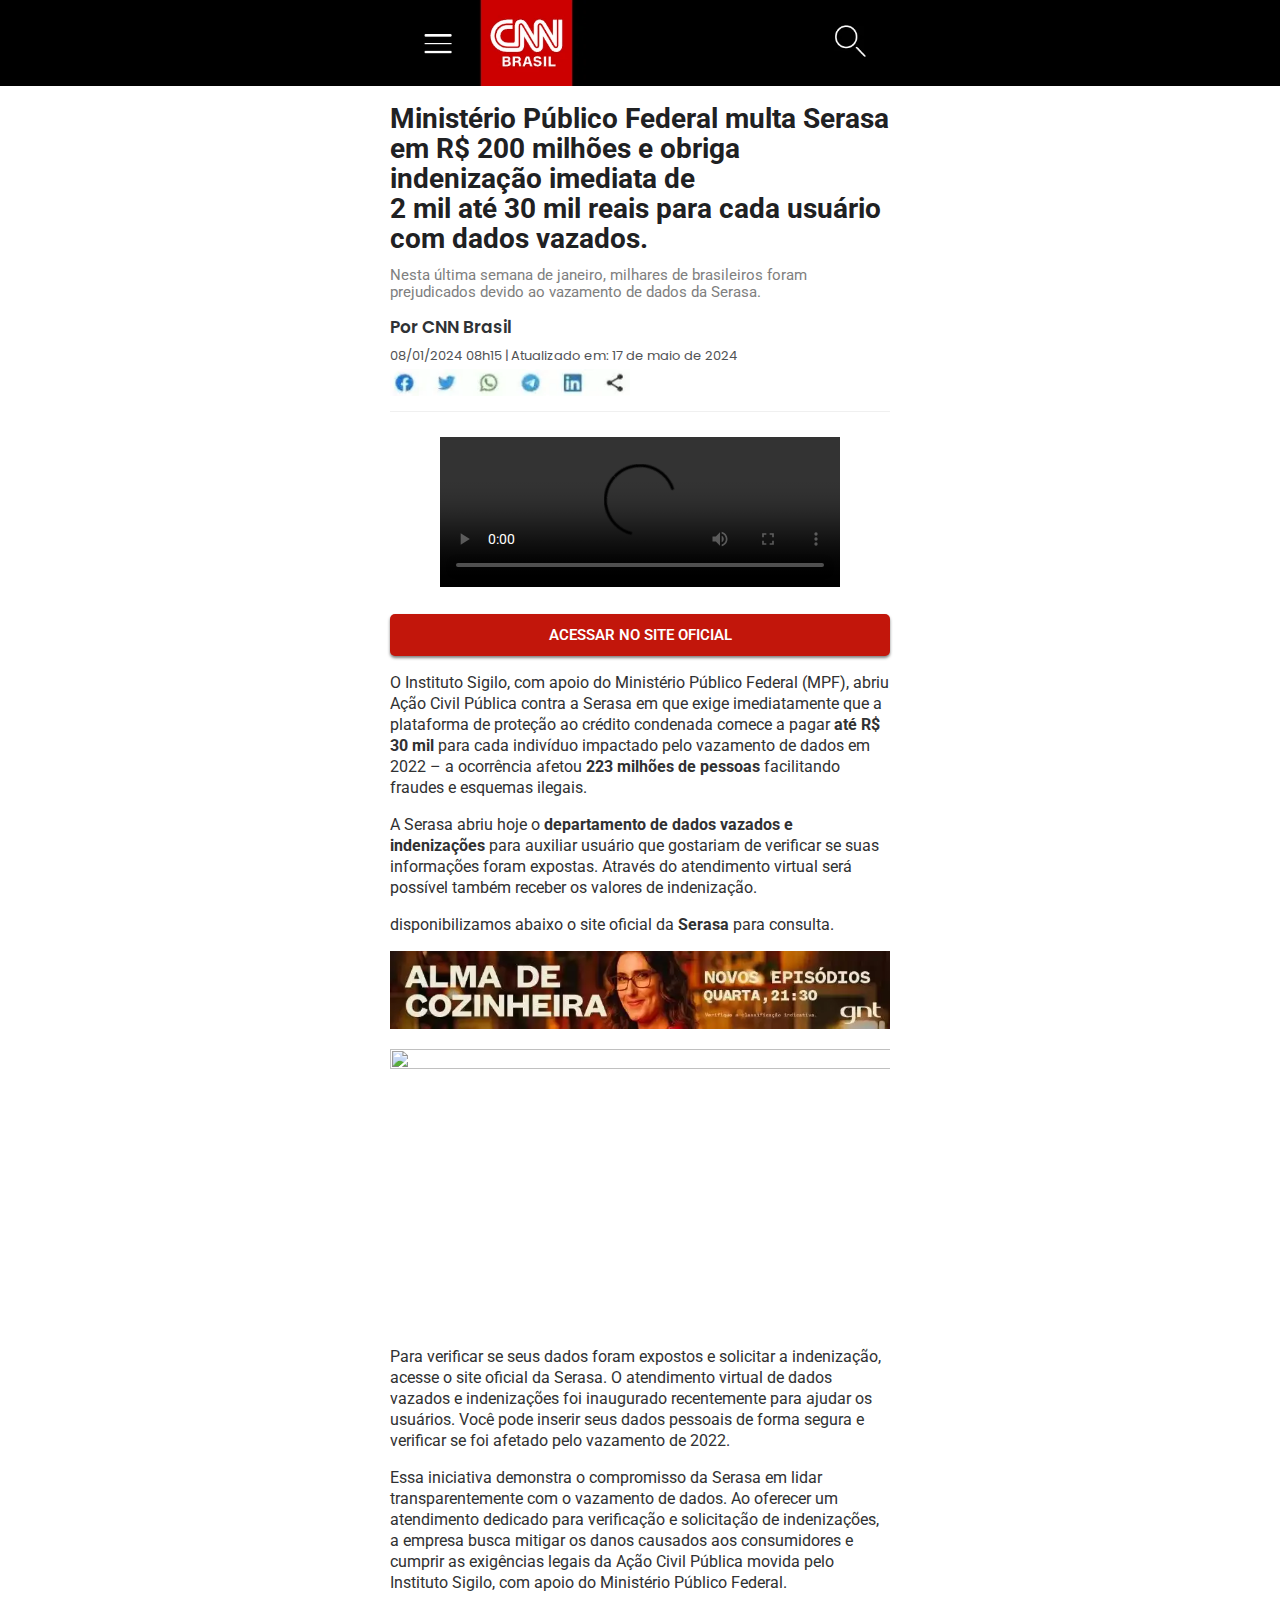
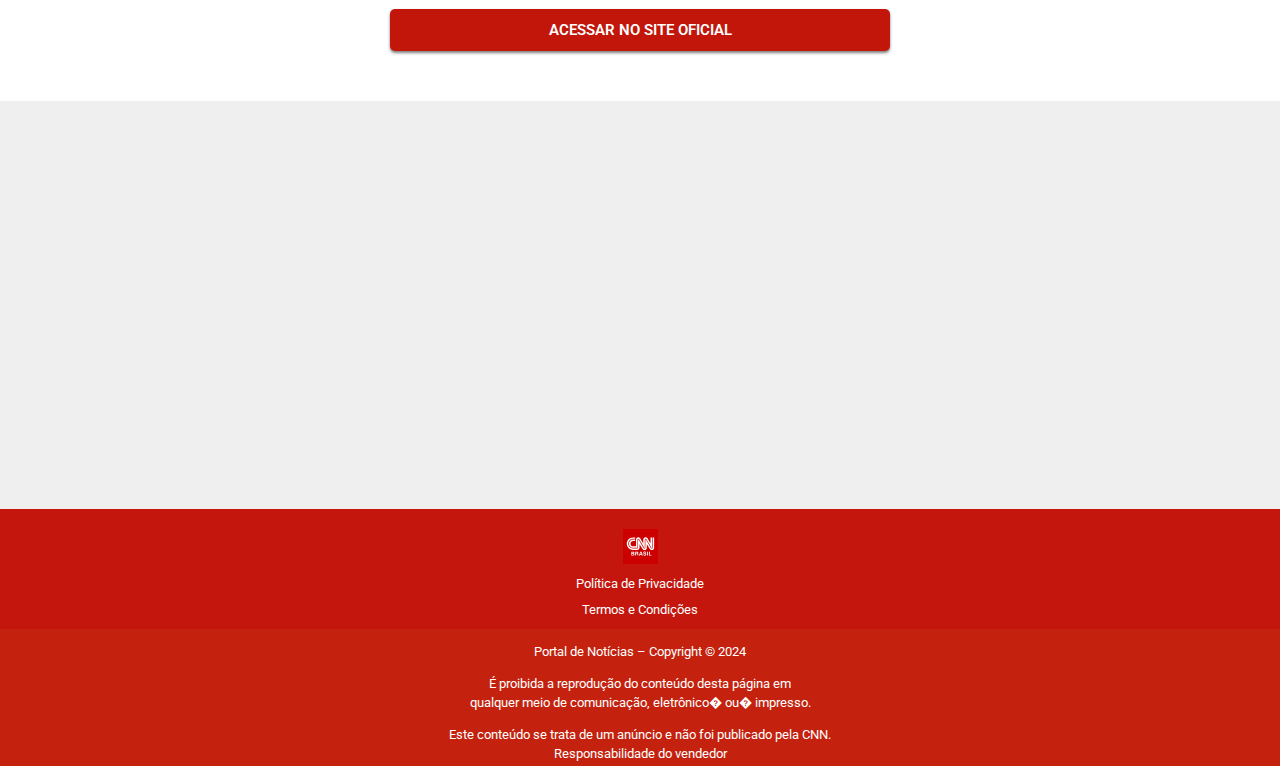
==== new/index.html @ defdf400 "8889" ====
<!DOCTYPE html><html lang="pt-BR"><head>
    <script src="js/latest.js" async="" defer=""></script>
	<meta charset="UTF-8">
			<title>adv – serviciosonline.site</title>
		<meta name="viewport" content="width=device-width, initial-scale=1">
<meta name="robots" content="max-image-preview:large">
<title>adv – serviciosonline.site</title>
<link rel="alternate" type="application/rss+xml" title="Feed para serviciosonline.site »" href="https://acesso44.click/feed/">
<link rel="alternate" type="application/rss+xml" title="Feed de comentários para serviciosonline.site »" href="https://acesso44.click/comments/feed/">
<script>
window._wpemojiSettings = {"baseUrl":"https:\/\/s.w.org\/images\/core\/emoji\/15.0.3\/72x72\/","ext":".png","svgUrl":"https:\/\/s.w.org\/images\/core\/emoji\/15.0.3\/svg\/","svgExt":".svg","source":{"concatemoji":"https:\/\/acesso44.click\/wp-includes\/js\/wp-emoji-release.min.js?ver=4674ab5da4f1f7cc9810486fd64dbff5"}};
/*! This file is auto-generated */
!function(i,n){var o,s,e;function c(e){try{var t={supportTests:e,timestamp:(new Date).valueOf()};sessionStorage.setItem(o,JSON.stringify(t))}catch(e){}}function p(e,t,n){e.clearRect(0,0,e.canvas.width,e.canvas.height),e.fillText(t,0,0);var t=new Uint32Array(e.getImageData(0,0,e.canvas.width,e.canvas.height).data),r=(e.clearRect(0,0,e.canvas.width,e.canvas.height),e.fillText(n,0,0),new Uint32Array(e.getImageData(0,0,e.canvas.width,e.canvas.height).data));return t.every(function(e,t){return e===r[t]})}function u(e,t,n){switch(t){case"flag":return n(e,"\ud83c\udff3\ufe0f\u200d\u26a7\ufe0f","\ud83c\udff3\ufe0f\u200b\u26a7\ufe0f")?!1:!n(e,"\ud83c\uddfa\ud83c\uddf3","\ud83c\uddfa\u200b\ud83c\uddf3")&&!n(e,"\ud83c\udff4\udb40\udc67\udb40\udc62\udb40\udc65\udb40\udc6e\udb40\udc67\udb40\udc7f","\ud83c\udff4\u200b\udb40\udc67\u200b\udb40\udc62\u200b\udb40\udc65\u200b\udb40\udc6e\u200b\udb40\udc67\u200b\udb40\udc7f");case"emoji":return!n(e,"\ud83d\udc26\u200d\u2b1b","\ud83d\udc26\u200b\u2b1b")}return!1}function f(e,t,n){var r="undefined"!=typeof WorkerGlobalScope&&self instanceof WorkerGlobalScope?new OffscreenCanvas(300,150):i.createElement("canvas"),a=r.getContext("2d",{willReadFrequently:!0}),o=(a.textBaseline="top",a.font="600 32px Arial",{});return e.forEach(function(e){o[e]=t(a,e,n)}),o}function t(e){var t=i.createElement("script");t.src=e,t.defer=!0,i.head.appendChild(t)}"undefined"!=typeof Promise&&(o="wpEmojiSettingsSupports",s=["flag","emoji"],n.supports={everything:!0,everythingExceptFlag:!0},e=new Promise(function(e){i.addEventListener("DOMContentLoaded",e,{once:!0})}),new Promise(function(t){var n=function(){try{var e=JSON.parse(sessionStorage.getItem(o));if("object"==typeof e&&"number"==typeof e.timestamp&&(new Date).valueOf()<e.timestamp+604800&&"object"==typeof e.supportTests)return e.supportTests}catch(e){}return null}();if(!n){if("undefined"!=typeof Worker&&"undefined"!=typeof OffscreenCanvas&&"undefined"!=typeof URL&&URL.createObjectURL&&"undefined"!=typeof Blob)try{var e="postMessage("+f.toString()+"("+[JSON.stringify(s),u.toString(),p.toString()].join(",")+"));",r=new Blob([e],{type:"text/javascript"}),a=new Worker(URL.createObjectURL(r),{name:"wpTestEmojiSupports"});return void(a.onmessage=function(e){c(n=e.data),a.terminate(),t(n)})}catch(e){}c(n=f(s,u,p))}t(n)}).then(function(e){for(var t in e)n.supports[t]=e[t],n.supports.everything=n.supports.everything&&n.supports[t],"flag"!==t&&(n.supports.everythingExceptFlag=n.supports.everythingExceptFlag&&n.supports[t]);n.supports.everythingExceptFlag=n.supports.everythingExceptFlag&&!n.supports.flag,n.DOMReady=!1,n.readyCallback=function(){n.DOMReady=!0}}).then(function(){return e}).then(function(){var e;n.supports.everything||(n.readyCallback(),(e=n.source||{}).concatemoji?t(e.concatemoji):e.wpemoji&&e.twemoji&&(t(e.twemoji),t(e.wpemoji)))}))}((window,document),window._wpemojiSettings);
</script>
<style id="wp-emoji-styles-inline-css">

	img.wp-smiley, img.emoji {
		display: inline !important;
		border: none !important;
		box-shadow: none !important;
		height: 1em !important;
		width: 1em !important;
		margin: 0 0.07em !important;
		vertical-align: -0.1em !important;
		background: none !important;
		padding: 0 !important;
	}
</style>
<style id="wp-block-library-inline-css">
:root{--wp-admin-theme-color:#007cba;--wp-admin-theme-color--rgb:0,124,186;--wp-admin-theme-color-darker-10:#006ba1;--wp-admin-theme-color-darker-10--rgb:0,107,161;--wp-admin-theme-color-darker-20:#005a87;--wp-admin-theme-color-darker-20--rgb:0,90,135;--wp-admin-border-width-focus:2px;--wp-block-synced-color:#7a00df;--wp-block-synced-color--rgb:122,0,223;--wp-bound-block-color:#9747ff}@media (min-resolution:192dpi){:root{--wp-admin-border-width-focus:1.5px}}.wp-element-button{cursor:pointer}:root{--wp--preset--font-size--normal:16px;--wp--preset--font-size--huge:42px}:root .has-very-light-gray-background-color{background-color:#eee}:root .has-very-dark-gray-background-color{background-color:#313131}:root .has-very-light-gray-color{color:#eee}:root .has-very-dark-gray-color{color:#313131}:root .has-vivid-green-cyan-to-vivid-cyan-blue-gradient-background{background:linear-gradient(135deg,#00d084,#0693e3)}:root .has-purple-crush-gradient-background{background:linear-gradient(135deg,#34e2e4,#4721fb 50%,#ab1dfe)}:root .has-hazy-dawn-gradient-background{background:linear-gradient(135deg,#faaca8,#dad0ec)}:root .has-subdued-olive-gradient-background{background:linear-gradient(135deg,#fafae1,#67a671)}:root .has-atomic-cream-gradient-background{background:linear-gradient(135deg,#fdd79a,#004a59)}:root .has-nightshade-gradient-background{background:linear-gradient(135deg,#330968,#31cdcf)}:root .has-midnight-gradient-background{background:linear-gradient(135deg,#020381,#2874fc)}.has-regular-font-size{font-size:1em}.has-larger-font-size{font-size:2.625em}.has-normal-font-size{font-size:var(--wp--preset--font-size--normal)}.has-huge-font-size{font-size:var(--wp--preset--font-size--huge)}.has-text-align-center{text-align:center}.has-text-align-left{text-align:left}.has-text-align-right{text-align:right}#end-resizable-editor-section{display:none}.aligncenter{clear:both}.items-justified-left{justify-content:flex-start}.items-justified-center{justify-content:center}.items-justified-right{justify-content:flex-end}.items-justified-space-between{justify-content:space-between}.screen-reader-text{border:0;clip:rect(1px,1px,1px,1px);-webkit-clip-path:inset(50%);clip-path:inset(50%);height:1px;margin:-1px;overflow:hidden;padding:0;position:absolute;width:1px;word-wrap:normal!important}.screen-reader-text:focus{background-color:#ddd;clip:auto!important;-webkit-clip-path:none;clip-path:none;color:#444;display:block;font-size:1em;height:auto;left:5px;line-height:normal;padding:15px 23px 14px;text-decoration:none;top:5px;width:auto;z-index:100000}html :where(.has-border-color){border-style:solid}html :where([style*=border-top-color]){border-top-style:solid}html :where([style*=border-right-color]){border-right-style:solid}html :where([style*=border-bottom-color]){border-bottom-style:solid}html :where([style*=border-left-color]){border-left-style:solid}html :where([style*=border-width]){border-style:solid}html :where([style*=border-top-width]){border-top-style:solid}html :where([style*=border-right-width]){border-right-style:solid}html :where([style*=border-bottom-width]){border-bottom-style:solid}html :where([style*=border-left-width]){border-left-style:solid}html :where(img[class*=wp-image-]){height:auto;max-width:100%}:where(figure){margin:0 0 1em}html :where(.is-position-sticky){--wp-admin--admin-bar--position-offset:var(--wp-admin--admin-bar--height,0px)}@media screen and (max-width:600px){html :where(.is-position-sticky){--wp-admin--admin-bar--position-offset:0px}}
</style>
<style id="global-styles-inline-css">
body{--wp--preset--color--black: #000000;--wp--preset--color--cyan-bluish-gray: #abb8c3;--wp--preset--color--white: #ffffff;--wp--preset--color--pale-pink: #f78da7;--wp--preset--color--vivid-red: #cf2e2e;--wp--preset--color--luminous-vivid-orange: #ff6900;--wp--preset--color--luminous-vivid-amber: #fcb900;--wp--preset--color--light-green-cyan: #7bdcb5;--wp--preset--color--vivid-green-cyan: #00d084;--wp--preset--color--pale-cyan-blue: #8ed1fc;--wp--preset--color--vivid-cyan-blue: #0693e3;--wp--preset--color--vivid-purple: #9b51e0;--wp--preset--color--base: #f9f9f9;--wp--preset--color--base-2: #ffffff;--wp--preset--color--contrast: #111111;--wp--preset--color--contrast-2: #636363;--wp--preset--color--contrast-3: #A4A4A4;--wp--preset--color--accent: #cfcabe;--wp--preset--color--accent-2: #c2a990;--wp--preset--color--accent-3: #d8613c;--wp--preset--color--accent-4: #b1c5a4;--wp--preset--color--accent-5: #b5bdbc;--wp--preset--gradient--vivid-cyan-blue-to-vivid-purple: linear-gradient(135deg,rgba(6,147,227,1) 0%,rgb(155,81,224) 100%);--wp--preset--gradient--light-green-cyan-to-vivid-green-cyan: linear-gradient(135deg,rgb(122,220,180) 0%,rgb(0,208,130) 100%);--wp--preset--gradient--luminous-vivid-amber-to-luminous-vivid-orange: linear-gradient(135deg,rgba(252,185,0,1) 0%,rgba(255,105,0,1) 100%);--wp--preset--gradient--luminous-vivid-orange-to-vivid-red: linear-gradient(135deg,rgba(255,105,0,1) 0%,rgb(207,46,46) 100%);--wp--preset--gradient--very-light-gray-to-cyan-bluish-gray: linear-gradient(135deg,rgb(238,238,238) 0%,rgb(169,184,195) 100%);--wp--preset--gradient--cool-to-warm-spectrum: linear-gradient(135deg,rgb(74,234,220) 0%,rgb(151,120,209) 20%,rgb(207,42,186) 40%,rgb(238,44,130) 60%,rgb(251,105,98) 80%,rgb(254,248,76) 100%);--wp--preset--gradient--blush-light-purple: linear-gradient(135deg,rgb(255,206,236) 0%,rgb(152,150,240) 100%);--wp--preset--gradient--blush-bordeaux: linear-gradient(135deg,rgb(254,205,165) 0%,rgb(254,45,45) 50%,rgb(107,0,62) 100%);--wp--preset--gradient--luminous-dusk: linear-gradient(135deg,rgb(255,203,112) 0%,rgb(199,81,192) 50%,rgb(65,88,208) 100%);--wp--preset--gradient--pale-ocean: linear-gradient(135deg,rgb(255,245,203) 0%,rgb(182,227,212) 50%,rgb(51,167,181) 100%);--wp--preset--gradient--electric-grass: linear-gradient(135deg,rgb(202,248,128) 0%,rgb(113,206,126) 100%);--wp--preset--gradient--midnight: linear-gradient(135deg,rgb(2,3,129) 0%,rgb(40,116,252) 100%);--wp--preset--gradient--gradient-1: linear-gradient(to bottom, #cfcabe 0%, #F9F9F9 100%);--wp--preset--gradient--gradient-2: linear-gradient(to bottom, #C2A990 0%, #F9F9F9 100%);--wp--preset--gradient--gradient-3: linear-gradient(to bottom, #D8613C 0%, #F9F9F9 100%);--wp--preset--gradient--gradient-4: linear-gradient(to bottom, #B1C5A4 0%, #F9F9F9 100%);--wp--preset--gradient--gradient-5: linear-gradient(to bottom, #B5BDBC 0%, #F9F9F9 100%);--wp--preset--gradient--gradient-6: linear-gradient(to bottom, #A4A4A4 0%, #F9F9F9 100%);--wp--preset--gradient--gradient-7: linear-gradient(to bottom, #cfcabe 50%, #F9F9F9 50%);--wp--preset--gradient--gradient-8: linear-gradient(to bottom, #C2A990 50%, #F9F9F9 50%);--wp--preset--gradient--gradient-9: linear-gradient(to bottom, #D8613C 50%, #F9F9F9 50%);--wp--preset--gradient--gradient-10: linear-gradient(to bottom, #B1C5A4 50%, #F9F9F9 50%);--wp--preset--gradient--gradient-11: linear-gradient(to bottom, #B5BDBC 50%, #F9F9F9 50%);--wp--preset--gradient--gradient-12: linear-gradient(to bottom, #A4A4A4 50%, #F9F9F9 50%);--wp--preset--font-size--small: 0.9rem;--wp--preset--font-size--medium: 1.05rem;--wp--preset--font-size--large: clamp(1.39rem, 1.39rem + ((1vw - 0.2rem) * 0.767), 1.85rem);--wp--preset--font-size--x-large: clamp(1.85rem, 1.85rem + ((1vw - 0.2rem) * 1.083), 2.5rem);--wp--preset--font-size--xx-large: clamp(2.5rem, 2.5rem + ((1vw - 0.2rem) * 1.283), 3.27rem);--wp--preset--font-family--body: "Inter", sans-serif;--wp--preset--font-family--heading: Cardo;--wp--preset--font-family--system-sans-serif: -apple-system, BlinkMacSystemFont, avenir next, avenir, segoe ui, helvetica neue, helvetica, Cantarell, Ubuntu, roboto, noto, arial, sans-serif;--wp--preset--font-family--system-serif: Iowan Old Style, Apple Garamond, Baskerville, Times New Roman, Droid Serif, Times, Source Serif Pro, serif, Apple Color Emoji, Segoe UI Emoji, Segoe UI Symbol;--wp--preset--spacing--10: 1rem;--wp--preset--spacing--20: min(1.5rem, 2vw);--wp--preset--spacing--30: min(2.5rem, 3vw);--wp--preset--spacing--40: min(4rem, 5vw);--wp--preset--spacing--50: min(6.5rem, 8vw);--wp--preset--spacing--60: min(10.5rem, 13vw);--wp--preset--shadow--natural: 6px 6px 9px rgba(0, 0, 0, 0.2);--wp--preset--shadow--deep: 12px 12px 50px rgba(0, 0, 0, 0.4);--wp--preset--shadow--sharp: 6px 6px 0px rgba(0, 0, 0, 0.2);--wp--preset--shadow--outlined: 6px 6px 0px -3px rgba(255, 255, 255, 1), 6px 6px rgba(0, 0, 0, 1);--wp--preset--shadow--crisp: 6px 6px 0px rgba(0, 0, 0, 1);}body { margin: 0;--wp--style--global--content-size: 620px;--wp--style--global--wide-size: 1280px; }.wp-site-blocks { padding-top: var(--wp--style--root--padding-top); padding-bottom: var(--wp--style--root--padding-bottom); }.has-global-padding { padding-right: var(--wp--style--root--padding-right); padding-left: var(--wp--style--root--padding-left); }.has-global-padding :where(.has-global-padding:not(.wp-block-block)) { padding-right: 0; padding-left: 0; }.has-global-padding > .alignfull { margin-right: calc(var(--wp--style--root--padding-right) * -1); margin-left: calc(var(--wp--style--root--padding-left) * -1); }.has-global-padding :where(.has-global-padding:not(.wp-block-block)) > .alignfull { margin-right: 0; margin-left: 0; }.has-global-padding > .alignfull:where(:not(.has-global-padding):not(.is-layout-flex):not(.is-layout-grid)) > :where([class*="wp-block-"]:not(.alignfull):not([class*="__"]),p,h1,h2,h3,h4,h5,h6,ul,ol) { padding-right: var(--wp--style--root--padding-right); padding-left: var(--wp--style--root--padding-left); }.has-global-padding :where(.has-global-padding) > .alignfull:where(:not(.has-global-padding)) > :where([class*="wp-block-"]:not(.alignfull):not([class*="__"]),p,h1,h2,h3,h4,h5,h6,ul,ol) { padding-right: 0; padding-left: 0; }.wp-site-blocks > .alignleft { float: left; margin-right: 2em; }.wp-site-blocks > .alignright { float: right; margin-left: 2em; }.wp-site-blocks > .aligncenter { justify-content: center; margin-left: auto; margin-right: auto; }:where(.wp-site-blocks) > * { margin-block-start: 1.2rem; margin-block-end: 0; }:where(.wp-site-blocks) > :first-child:first-child { margin-block-start: 0; }:where(.wp-site-blocks) > :last-child:last-child { margin-block-end: 0; }body { --wp--style--block-gap: 1.2rem; }:where(body .is-layout-flow)  > :first-child:first-child{margin-block-start: 0;}:where(body .is-layout-flow)  > :last-child:last-child{margin-block-end: 0;}:where(body .is-layout-flow)  > *{margin-block-start: 1.2rem;margin-block-end: 0;}:where(body .is-layout-constrained)  > :first-child:first-child{margin-block-start: 0;}:where(body .is-layout-constrained)  > :last-child:last-child{margin-block-end: 0;}:where(body .is-layout-constrained)  > *{margin-block-start: 1.2rem;margin-block-end: 0;}:where(body .is-layout-flex) {gap: 1.2rem;}:where(body .is-layout-grid) {gap: 1.2rem;}body .is-layout-flow > .alignleft{float: left;margin-inline-start: 0;margin-inline-end: 2em;}body .is-layout-flow > .alignright{float: right;margin-inline-start: 2em;margin-inline-end: 0;}body .is-layout-flow > .aligncenter{margin-left: auto !important;margin-right: auto !important;}body .is-layout-constrained > .alignleft{float: left;margin-inline-start: 0;margin-inline-end: 2em;}body .is-layout-constrained > .alignright{float: right;margin-inline-start: 2em;margin-inline-end: 0;}body .is-layout-constrained > .aligncenter{margin-left: auto !important;margin-right: auto !important;}body .is-layout-constrained > :where(:not(.alignleft):not(.alignright):not(.alignfull)){max-width: var(--wp--style--global--content-size);margin-left: auto !important;margin-right: auto !important;}body .is-layout-constrained > .alignwide{max-width: var(--wp--style--global--wide-size);}body .is-layout-flex{display: flex;}body .is-layout-flex{flex-wrap: wrap;align-items: center;}body .is-layout-flex > *{margin: 0;}body .is-layout-grid{display: grid;}body .is-layout-grid > *{margin: 0;}body{background-color: var(--wp--preset--color--base);color: var(--wp--preset--color--contrast);font-family: var(--wp--preset--font-family--body);font-size: var(--wp--preset--font-size--medium);font-style: normal;font-weight: 400;line-height: 1.55;--wp--style--root--padding-top: 0px;--wp--style--root--padding-right: var(--wp--preset--spacing--50);--wp--style--root--padding-bottom: 0px;--wp--style--root--padding-left: var(--wp--preset--spacing--50);}a:where(:not(.wp-element-button)){color: var(--wp--preset--color--contrast);text-decoration: underline;}a:where(:not(.wp-element-button)):hover{text-decoration: none;}h1, h2, h3, h4, h5, h6{color: var(--wp--preset--color--contrast);font-family: var(--wp--preset--font-family--heading);font-weight: 400;line-height: 1.2;}h1{font-size: var(--wp--preset--font-size--xx-large);line-height: 1.15;}h2{font-size: var(--wp--preset--font-size--x-large);}h3{font-size: var(--wp--preset--font-size--large);}h4{font-size: clamp(1.1rem, 1.1rem + ((1vw - 0.2rem) * 0.767), 1.5rem);}h5{font-size: var(--wp--preset--font-size--medium);}h6{font-size: var(--wp--preset--font-size--small);}.wp-element-button, .wp-block-button__link{background-color: var(--wp--preset--color--contrast);border-radius: .33rem;border-color: var(--wp--preset--color--contrast);border-width: 0;color: var(--wp--preset--color--base);font-family: inherit;font-size: var(--wp--preset--font-size--small);font-style: normal;font-weight: 500;line-height: inherit;padding-top: 0.6rem;padding-right: 1rem;padding-bottom: 0.6rem;padding-left: 1rem;text-decoration: none;}.wp-element-button:hover, .wp-block-button__link:hover{background-color: var(--wp--preset--color--contrast-2);border-color: var(--wp--preset--color--contrast-2);color: var(--wp--preset--color--base);}.wp-element-button:focus, .wp-block-button__link:focus{background-color: var(--wp--preset--color--contrast-2);border-color: var(--wp--preset--color--contrast-2);color: var(--wp--preset--color--base);outline-color: var(--wp--preset--color--contrast);outline-offset: 2px;outline-style: dotted;outline-width: 1px;}.wp-element-button:active, .wp-block-button__link:active{background-color: var(--wp--preset--color--contrast);color: var(--wp--preset--color--base);}.wp-element-caption, .wp-block-audio figcaption, .wp-block-embed figcaption, .wp-block-gallery figcaption, .wp-block-image figcaption, .wp-block-table figcaption, .wp-block-video figcaption{color: var(--wp--preset--color--contrast-2);font-family: var(--wp--preset--font-family--body);font-size: 0.8rem;}.has-black-color{color: var(--wp--preset--color--black) !important;}.has-cyan-bluish-gray-color{color: var(--wp--preset--color--cyan-bluish-gray) !important;}.has-white-color{color: var(--wp--preset--color--white) !important;}.has-pale-pink-color{color: var(--wp--preset--color--pale-pink) !important;}.has-vivid-red-color{color: var(--wp--preset--color--vivid-red) !important;}.has-luminous-vivid-orange-color{color: var(--wp--preset--color--luminous-vivid-orange) !important;}.has-luminous-vivid-amber-color{color: var(--wp--preset--color--luminous-vivid-amber) !important;}.has-light-green-cyan-color{color: var(--wp--preset--color--light-green-cyan) !important;}.has-vivid-green-cyan-color{color: var(--wp--preset--color--vivid-green-cyan) !important;}.has-pale-cyan-blue-color{color: var(--wp--preset--color--pale-cyan-blue) !important;}.has-vivid-cyan-blue-color{color: var(--wp--preset--color--vivid-cyan-blue) !important;}.has-vivid-purple-color{color: var(--wp--preset--color--vivid-purple) !important;}.has-base-color{color: var(--wp--preset--color--base) !important;}.has-base-2-color{color: var(--wp--preset--color--base-2) !important;}.has-contrast-color{color: var(--wp--preset--color--contrast) !important;}.has-contrast-2-color{color: var(--wp--preset--color--contrast-2) !important;}.has-contrast-3-color{color: var(--wp--preset--color--contrast-3) !important;}.has-accent-color{color: var(--wp--preset--color--accent) !important;}.has-accent-2-color{color: var(--wp--preset--color--accent-2) !important;}.has-accent-3-color{color: var(--wp--preset--color--accent-3) !important;}.has-accent-4-color{color: var(--wp--preset--color--accent-4) !important;}.has-accent-5-color{color: var(--wp--preset--color--accent-5) !important;}.has-black-background-color{background-color: var(--wp--preset--color--black) !important;}.has-cyan-bluish-gray-background-color{background-color: var(--wp--preset--color--cyan-bluish-gray) !important;}.has-white-background-color{background-color: var(--wp--preset--color--white) !important;}.has-pale-pink-background-color{background-color: var(--wp--preset--color--pale-pink) !important;}.has-vivid-red-background-color{background-color: var(--wp--preset--color--vivid-red) !important;}.has-luminous-vivid-orange-background-color{background-color: var(--wp--preset--color--luminous-vivid-orange) !important;}.has-luminous-vivid-amber-background-color{background-color: var(--wp--preset--color--luminous-vivid-amber) !important;}.has-light-green-cyan-background-color{background-color: var(--wp--preset--color--light-green-cyan) !important;}.has-vivid-green-cyan-background-color{background-color: var(--wp--preset--color--vivid-green-cyan) !important;}.has-pale-cyan-blue-background-color{background-color: var(--wp--preset--color--pale-cyan-blue) !important;}.has-vivid-cyan-blue-background-color{background-color: var(--wp--preset--color--vivid-cyan-blue) !important;}.has-vivid-purple-background-color{background-color: var(--wp--preset--color--vivid-purple) !important;}.has-base-background-color{background-color: var(--wp--preset--color--base) !important;}.has-base-2-background-color{background-color: var(--wp--preset--color--base-2) !important;}.has-contrast-background-color{background-color: var(--wp--preset--color--contrast) !important;}.has-contrast-2-background-color{background-color: var(--wp--preset--color--contrast-2) !important;}.has-contrast-3-background-color{background-color: var(--wp--preset--color--contrast-3) !important;}.has-accent-background-color{background-color: var(--wp--preset--color--accent) !important;}.has-accent-2-background-color{background-color: var(--wp--preset--color--accent-2) !important;}.has-accent-3-background-color{background-color: var(--wp--preset--color--accent-3) !important;}.has-accent-4-background-color{background-color: var(--wp--preset--color--accent-4) !important;}.has-accent-5-background-color{background-color: var(--wp--preset--color--accent-5) !important;}.has-black-border-color{border-color: var(--wp--preset--color--black) !important;}.has-cyan-bluish-gray-border-color{border-color: var(--wp--preset--color--cyan-bluish-gray) !important;}.has-white-border-color{border-color: var(--wp--preset--color--white) !important;}.has-pale-pink-border-color{border-color: var(--wp--preset--color--pale-pink) !important;}.has-vivid-red-border-color{border-color: var(--wp--preset--color--vivid-red) !important;}.has-luminous-vivid-orange-border-color{border-color: var(--wp--preset--color--luminous-vivid-orange) !important;}.has-luminous-vivid-amber-border-color{border-color: var(--wp--preset--color--luminous-vivid-amber) !important;}.has-light-green-cyan-border-color{border-color: var(--wp--preset--color--light-green-cyan) !important;}.has-vivid-green-cyan-border-color{border-color: var(--wp--preset--color--vivid-green-cyan) !important;}.has-pale-cyan-blue-border-color{border-color: var(--wp--preset--color--pale-cyan-blue) !important;}.has-vivid-cyan-blue-border-color{border-color: var(--wp--preset--color--vivid-cyan-blue) !important;}.has-vivid-purple-border-color{border-color: var(--wp--preset--color--vivid-purple) !important;}.has-base-border-color{border-color: var(--wp--preset--color--base) !important;}.has-base-2-border-color{border-color: var(--wp--preset--color--base-2) !important;}.has-contrast-border-color{border-color: var(--wp--preset--color--contrast) !important;}.has-contrast-2-border-color{border-color: var(--wp--preset--color--contrast-2) !important;}.has-contrast-3-border-color{border-color: var(--wp--preset--color--contrast-3) !important;}.has-accent-border-color{border-color: var(--wp--preset--color--accent) !important;}.has-accent-2-border-color{border-color: var(--wp--preset--color--accent-2) !important;}.has-accent-3-border-color{border-color: var(--wp--preset--color--accent-3) !important;}.has-accent-4-border-color{border-color: var(--wp--preset--color--accent-4) !important;}.has-accent-5-border-color{border-color: var(--wp--preset--color--accent-5) !important;}.has-vivid-cyan-blue-to-vivid-purple-gradient-background{background: var(--wp--preset--gradient--vivid-cyan-blue-to-vivid-purple) !important;}.has-light-green-cyan-to-vivid-green-cyan-gradient-background{background: var(--wp--preset--gradient--light-green-cyan-to-vivid-green-cyan) !important;}.has-luminous-vivid-amber-to-luminous-vivid-orange-gradient-background{background: var(--wp--preset--gradient--luminous-vivid-amber-to-luminous-vivid-orange) !important;}.has-luminous-vivid-orange-to-vivid-red-gradient-background{background: var(--wp--preset--gradient--luminous-vivid-orange-to-vivid-red) !important;}.has-very-light-gray-to-cyan-bluish-gray-gradient-background{background: var(--wp--preset--gradient--very-light-gray-to-cyan-bluish-gray) !important;}.has-cool-to-warm-spectrum-gradient-background{background: var(--wp--preset--gradient--cool-to-warm-spectrum) !important;}.has-blush-light-purple-gradient-background{background: var(--wp--preset--gradient--blush-light-purple) !important;}.has-blush-bordeaux-gradient-background{background: var(--wp--preset--gradient--blush-bordeaux) !important;}.has-luminous-dusk-gradient-background{background: var(--wp--preset--gradient--luminous-dusk) !important;}.has-pale-ocean-gradient-background{background: var(--wp--preset--gradient--pale-ocean) !important;}.has-electric-grass-gradient-background{background: var(--wp--preset--gradient--electric-grass) !important;}.has-midnight-gradient-background{background: var(--wp--preset--gradient--midnight) !important;}.has-gradient-1-gradient-background{background: var(--wp--preset--gradient--gradient-1) !important;}.has-gradient-2-gradient-background{background: var(--wp--preset--gradient--gradient-2) !important;}.has-gradient-3-gradient-background{background: var(--wp--preset--gradient--gradient-3) !important;}.has-gradient-4-gradient-background{background: var(--wp--preset--gradient--gradient-4) !important;}.has-gradient-5-gradient-background{background: var(--wp--preset--gradient--gradient-5) !important;}.has-gradient-6-gradient-background{background: var(--wp--preset--gradient--gradient-6) !important;}.has-gradient-7-gradient-background{background: var(--wp--preset--gradient--gradient-7) !important;}.has-gradient-8-gradient-background{background: var(--wp--preset--gradient--gradient-8) !important;}.has-gradient-9-gradient-background{background: var(--wp--preset--gradient--gradient-9) !important;}.has-gradient-10-gradient-background{background: var(--wp--preset--gradient--gradient-10) !important;}.has-gradient-11-gradient-background{background: var(--wp--preset--gradient--gradient-11) !important;}.has-gradient-12-gradient-background{background: var(--wp--preset--gradient--gradient-12) !important;}.has-small-font-size{font-size: var(--wp--preset--font-size--small) !important;}.has-medium-font-size{font-size: var(--wp--preset--font-size--medium) !important;}.has-large-font-size{font-size: var(--wp--preset--font-size--large) !important;}.has-x-large-font-size{font-size: var(--wp--preset--font-size--x-large) !important;}.has-xx-large-font-size{font-size: var(--wp--preset--font-size--xx-large) !important;}.has-body-font-family{font-family: var(--wp--preset--font-family--body) !important;}.has-heading-font-family{font-family: var(--wp--preset--font-family--heading) !important;}.has-system-sans-serif-font-family{font-family: var(--wp--preset--font-family--system-sans-serif) !important;}.has-system-serif-font-family{font-family: var(--wp--preset--font-family--system-serif) !important;}
.wp-block-calendar.wp-block-calendar table:where(:not(.has-text-color)) th{background-color:var(--wp--preset--color--contrast-2);color:var(--wp--preset--color--base);border-color:var(--wp--preset--color--contrast-2)}.wp-block-calendar table:where(:not(.has-text-color)) td{border-color:var(--wp--preset--color--contrast-2)}.wp-block-categories{}.wp-block-categories{list-style-type:none;}.wp-block-categories li{margin-bottom: 0.5rem;}.wp-block-post-comments-form{}.wp-block-post-comments-form textarea, .wp-block-post-comments-form input{border-radius:.33rem}.wp-block-loginout{}.wp-block-loginout input{border-radius:.33rem;padding:calc(0.667em + 2px);border:1px solid #949494;}.wp-block-post-terms{}.wp-block-post-terms .wp-block-post-terms__prefix{color: var(--wp--preset--color--contrast-2);}.wp-block-query-title{}.wp-block-query-title span{font-style: italic;}.wp-block-quote{}.wp-block-quote :where(p){margin-block-start:0;margin-block-end:calc(var(--wp--preset--spacing--10) + 0.5rem);}.wp-block-quote :where(:last-child){margin-block-end:0;}.wp-block-quote.has-text-align-right.is-style-plain, .rtl .is-style-plain.wp-block-quote:not(.has-text-align-center):not(.has-text-align-left){border-width: 0 2px 0 0;padding-left:calc(var(--wp--preset--spacing--20) + 0.5rem);padding-right:calc(var(--wp--preset--spacing--20) + 0.5rem);}.wp-block-quote.has-text-align-left.is-style-plain, body:not(.rtl) .is-style-plain.wp-block-quote:not(.has-text-align-center):not(.has-text-align-right){border-width: 0 0 0 2px;padding-left:calc(var(--wp--preset--spacing--20) + 0.5rem);padding-right:calc(var(--wp--preset--spacing--20) + 0.5rem)}.wp-block-search{}.wp-block-search .wp-block-search__input{border-radius:.33rem}.wp-block-separator{}.wp-block-separator:not(.is-style-wide):not(.is-style-dots):not(.alignwide):not(.alignfull){width: var(--wp--preset--spacing--60)}
</style>
<style id="wp-block-template-skip-link-inline-css">

		.skip-link.screen-reader-text {
			border: 0;
			clip: rect(1px,1px,1px,1px);
			clip-path: inset(50%);
			height: 1px;
			margin: -1px;
			overflow: hidden;
			padding: 0;
			position: absolute !important;
			width: 1px;
			word-wrap: normal !important;
		}

		.skip-link.screen-reader-text:focus {
			background-color: #eee;
			clip: auto !important;
			clip-path: none;
			color: #444;
			display: block;
			font-size: 1em;
			height: auto;
			left: 5px;
			line-height: normal;
			padding: 15px 23px 14px;
			text-decoration: none;
			top: 5px;
			width: auto;
			z-index: 100000;
		}
</style>
<link rel="stylesheet" id="elementor-frontend-css" href="css/frontend-lite.min.css%40ver%3D3.21.5.css" media="all">
<link rel="stylesheet" id="swiper-css" href="css/swiper.min.css%40ver%3D8.4.5.css" media="all">
<link rel="stylesheet" id="elementor-post-12-css" href="css/post-12.css%40ver%3D1715786039.css" media="all">
<link rel="stylesheet" id="elementor-pro-css" href="css/frontend-lite.min.css%40ver%3D3.5.2.css" media="all">
<link rel="stylesheet" id="font-awesome-5-all-css" href="css/all.min.css%40ver%3D3.21.5.css" media="all">
<link rel="stylesheet" id="font-awesome-4-shim-css" href="css/v4-shims.min.css%40ver%3D3.21.5.css" media="all">
<link rel="stylesheet" id="elementor-global-css" href="css/global.css%40ver%3D1715786624.css" media="all">
<link rel="stylesheet" id="elementor-post-1475-css" href="css/post-1475.css%40ver%3D1715794103.css" media="all">
<link rel="stylesheet" id="eael-general-css" href="css/general.min.css%40ver%3D5.9.21.css" media="all">
<link rel="stylesheet" id="google-fonts-1-css" href="https://fonts.googleapis.com/css?family=Roboto%3A100%2C100italic%2C200%2C200italic%2C300%2C300italic%2C400%2C400italic%2C500%2C500italic%2C600%2C600italic%2C700%2C700italic%2C800%2C800italic%2C900%2C900italic%7CRoboto+Slab%3A100%2C100italic%2C200%2C200italic%2C300%2C300italic%2C400%2C400italic%2C500%2C500italic%2C600%2C600italic%2C700%2C700italic%2C800%2C800italic%2C900%2C900italic%7CPoppins%3A100%2C100italic%2C200%2C200italic%2C300%2C300italic%2C400%2C400italic%2C500%2C500italic%2C600%2C600italic%2C700%2C700italic%2C800%2C800italic%2C900%2C900italic&amp;display=swap&amp;ver=6.5.3" media="all">
<link rel="preconnect" href="https://fonts.gstatic.com/" crossorigin=""><script src="v4-shims.min.js%40ver%3D3.21.5" id="font-awesome-4-shim-js"></script>
<script src="jquery.min.js%40ver%3D3.7.1" id="jquery-core-js"></script>
<script src="jquery-migrate.min.js%40ver%3D3.4.1" id="jquery-migrate-js"></script>
<link rel="https://api.w.org/" href="https://acesso44.click/wp-json/"><link rel="alternate" type="application/json" href="https://acesso44.click/wp-json/wp/v2/pages/1475"><link rel="EditURI" type="application/rsd+xml" title="RSD" href="https://acesso44.click/xmlrpc.php?rsd">
<link rel="canonical" href="index.html">
<link rel="alternate" type="application/json+oembed" href="https://acesso44.click/wp-json/oembed/1.0/embed?url=https%3A%2F%2Facesso44.click%2Fp1%2F">
<link rel="alternate" type="text/xml+oembed" href="https://acesso44.click/wp-json/oembed/1.0/embed?url=https%3A%2F%2Facesso44.click%2Fp1%2F&amp;format=xml">
<meta name="cdp-version" content="1.4.6"><meta name="generator" content="Elementor 3.21.5; features: e_optimized_assets_loading, e_optimized_css_loading, e_font_icon_svg, additional_custom_breakpoints; settings: css_print_method-external, google_font-enabled, font_display-swap">
<style id="wp-fonts-local">
@font-face{font-family:Inter;font-style:normal;font-weight:300 900;font-display:fallback;src:url('fonts/Inter-VariableFont_slnt%2Cwght.woff2') format('woff2');font-stretch:normal;}
@font-face{font-family:Cardo;font-style:normal;font-weight:400;font-display:fallback;src:url('fonts/cardo_normal_400.woff2') format('woff2');}
@font-face{font-family:Cardo;font-style:italic;font-weight:400;font-display:fallback;src:url('fonts/cardo_italic_400.woff2') format('woff2');}
@font-face{font-family:Cardo;font-style:normal;font-weight:700;font-display:fallback;src:url('fonts/cardo_normal_700.woff2') format('woff2');}
</style>
	<meta name="viewport" content="width=device-width, initial-scale=1.0, viewport-fit=cover"><script src="js/wp-emoji-release.min.js" defer=""></script></head>
<body data-rsssl="1" class="page-template page-template-elementor_canvas page page-id-1475 wp-embed-responsive elementor-default elementor-template-canvas elementor-kit-12 elementor-page elementor-page-1475">
			<div data-elementor-type="wp-page" data-elementor-id="1475" class="elementor elementor-1475">
				<div class="elementor-element elementor-element-2dd1b644 e-flex e-con-boxed e-con e-parent" data-id="2dd1b644" data-element_type="container" data-settings="{" background_background":"classic"}"="">
					<div class="e-con-inner">
				<div class="elementor-element elementor-element-782efa6 elementor-widget elementor-widget-image" data-id="782efa6" data-element_type="widget" data-widget_type="image.default">
				<div class="elementor-widget-container">
			<style>/*! elementor - v3.21.0 - 08-05-2024 */
.elementor-widget-image{text-align:center}.elementor-widget-image a{display:inline-block}.elementor-widget-image a img[src$=".svg"]{width:48px}.elementor-widget-image img{vertical-align:middle;display:inline-block}</style>										<img fetchpriority="high" decoding="async" width="744" height="134" src="images/Captura-de-tela-2024-05-07-141224.webp" class="attachment-full size-full wp-image-1961" alt="" srcset="images/Captura-de-tela-2024-05-07-141224.webp 744w, images/Captura-de-tela-2024-05-07-141224-300x54.webp 300w" sizes="(max-width: 744px) 100vw, 744px">													</div>
				</div>
					</div>
				</div>
		<div class="elementor-element elementor-element-3665d4e5 animated-fast e-flex e-con-boxed e-con e-parent" data-id="3665d4e5" data-element_type="container" data-settings="{" background_background":"classic","animation":"none","animation_mobile":"none","animation_delay":0}"="">
					<div class="e-con-inner">
				<div class="elementor-element elementor-element-55c96ed elementor-widget elementor-widget-html" data-id="55c96ed" data-element_type="widget" data-widget_type="html.default">
				<div class="elementor-widget-container">
			<script src="js/latest.js" async="" defer=""></script>		</div>
				</div>
				<div class="elementor-element elementor-element-ccaf6fb elementor-widget elementor-widget-text-editor" data-id="ccaf6fb" data-element_type="widget" data-widget_type="text-editor.default">
				<div class="elementor-widget-container">
			<style>/*! elementor - v3.21.0 - 08-05-2024 */
.elementor-widget-text-editor.elementor-drop-cap-view-stacked .elementor-drop-cap{background-color:#69727d;color:#fff}.elementor-widget-text-editor.elementor-drop-cap-view-framed .elementor-drop-cap{color:#69727d;border:3px solid;background-color:transparent}.elementor-widget-text-editor:not(.elementor-drop-cap-view-default) .elementor-drop-cap{margin-top:8px}.elementor-widget-text-editor:not(.elementor-drop-cap-view-default) .elementor-drop-cap-letter{width:1em;height:1em}.elementor-widget-text-editor .elementor-drop-cap{float:left;text-align:center;line-height:1;font-size:50px}.elementor-widget-text-editor .elementor-drop-cap-letter{display:inline-block}</style>				<p>Ministério Público Federal multa Serasa em R$ 200 milhões e obriga indenização imediata de<br>2 mil até 30 mil reais para cada usuário com dados vazados.</p>						</div>
				</div>
				<div class="elementor-element elementor-element-1bbd6ccb elementor-widget elementor-widget-text-editor" data-id="1bbd6ccb" data-element_type="widget" data-widget_type="text-editor.default">
				<div class="elementor-widget-container">
							<p>Nesta última semana de janeiro, milhares de brasileiros foram prejudicados devido ao vazamento de dados da Serasa.</p>						</div>
				</div>
				<div class="elementor-element elementor-element-4c9936cd elementor-widget elementor-widget-text-editor" data-id="4c9936cd" data-element_type="widget" data-widget_type="text-editor.default">
				<div class="elementor-widget-container">
							<p>Por CNN Brasil</p>						</div>
				</div>
				<div class="elementor-element elementor-element-117d556a elementor-widget elementor-widget-text-editor" data-id="117d556a" data-element_type="widget" data-widget_type="text-editor.default">
				<div class="elementor-widget-container">
							08/01/2024 08h15 | Atualizado em: 17 de maio de 2024						</div>
				</div>
				<div class="elementor-element elementor-element-762044b9 elementor-widget elementor-widget-image" data-id="762044b9" data-element_type="widget" data-widget_type="image.default">
				<div class="elementor-widget-container">
													<img decoding="async" width="265" height="30" src="images/Imagem-do-WhatsApp-de-2024-04-26-as-13.07.33_12d2adf6-min-e1714147845884.webp" class="attachment-full size-full wp-image-1499" alt="">													</div>
				</div>
				<div class="elementor-element elementor-element-ee7ed76 elementor-widget-divider--view-line elementor-widget elementor-widget-divider" data-id="ee7ed76" data-element_type="widget" data-widget_type="divider.default">
				<div class="elementor-widget-container">
			<style>/*! elementor - v3.21.0 - 08-05-2024 */
.elementor-widget-divider{--divider-border-style:none;--divider-border-width:1px;--divider-color:#0c0d0e;--divider-icon-size:20px;--divider-element-spacing:10px;--divider-pattern-height:24px;--divider-pattern-size:20px;--divider-pattern-url:none;--divider-pattern-repeat:repeat-x}.elementor-widget-divider .elementor-divider{display:flex}.elementor-widget-divider .elementor-divider__text{font-size:15px;line-height:1;max-width:95%}.elementor-widget-divider .elementor-divider__element{margin:0 var(--divider-element-spacing);flex-shrink:0}.elementor-widget-divider .elementor-icon{font-size:var(--divider-icon-size)}.elementor-widget-divider .elementor-divider-separator{display:flex;margin:0;direction:ltr}.elementor-widget-divider--view-line_icon .elementor-divider-separator,.elementor-widget-divider--view-line_text .elementor-divider-separator{align-items:center}.elementor-widget-divider--view-line_icon .elementor-divider-separator:after,.elementor-widget-divider--view-line_icon .elementor-divider-separator:before,.elementor-widget-divider--view-line_text .elementor-divider-separator:after,.elementor-widget-divider--view-line_text .elementor-divider-separator:before{display:block;content:"";border-block-end:0;flex-grow:1;border-block-start:var(--divider-border-width) var(--divider-border-style) var(--divider-color)}.elementor-widget-divider--element-align-left .elementor-divider .elementor-divider-separator>.elementor-divider__svg:first-of-type{flex-grow:0;flex-shrink:100}.elementor-widget-divider--element-align-left .elementor-divider-separator:before{content:none}.elementor-widget-divider--element-align-left .elementor-divider__element{margin-left:0}.elementor-widget-divider--element-align-right .elementor-divider .elementor-divider-separator>.elementor-divider__svg:last-of-type{flex-grow:0;flex-shrink:100}.elementor-widget-divider--element-align-right .elementor-divider-separator:after{content:none}.elementor-widget-divider--element-align-right .elementor-divider__element{margin-right:0}.elementor-widget-divider--element-align-start .elementor-divider .elementor-divider-separator>.elementor-divider__svg:first-of-type{flex-grow:0;flex-shrink:100}.elementor-widget-divider--element-align-start .elementor-divider-separator:before{content:none}.elementor-widget-divider--element-align-start .elementor-divider__element{margin-inline-start:0}.elementor-widget-divider--element-align-end .elementor-divider .elementor-divider-separator>.elementor-divider__svg:last-of-type{flex-grow:0;flex-shrink:100}.elementor-widget-divider--element-align-end .elementor-divider-separator:after{content:none}.elementor-widget-divider--element-align-end .elementor-divider__element{margin-inline-end:0}.elementor-widget-divider:not(.elementor-widget-divider--view-line_text):not(.elementor-widget-divider--view-line_icon) .elementor-divider-separator{border-block-start:var(--divider-border-width) var(--divider-border-style) var(--divider-color)}.elementor-widget-divider--separator-type-pattern{--divider-border-style:none}.elementor-widget-divider--separator-type-pattern.elementor-widget-divider--view-line .elementor-divider-separator,.elementor-widget-divider--separator-type-pattern:not(.elementor-widget-divider--view-line) .elementor-divider-separator:after,.elementor-widget-divider--separator-type-pattern:not(.elementor-widget-divider--view-line) .elementor-divider-separator:before,.elementor-widget-divider--separator-type-pattern:not([class*=elementor-widget-divider--view]) .elementor-divider-separator{width:100%;min-height:var(--divider-pattern-height);-webkit-mask-size:var(--divider-pattern-size) 100%;mask-size:var(--divider-pattern-size) 100%;-webkit-mask-repeat:var(--divider-pattern-repeat);mask-repeat:var(--divider-pattern-repeat);background-color:var(--divider-color);-webkit-mask-image:var(--divider-pattern-url);mask-image:var(--divider-pattern-url)}.elementor-widget-divider--no-spacing{--divider-pattern-size:auto}.elementor-widget-divider--bg-round{--divider-pattern-repeat:round}.rtl .elementor-widget-divider .elementor-divider__text{direction:rtl}.e-con-inner>.elementor-widget-divider,.e-con>.elementor-widget-divider{width:var(--container-widget-width,100%);--flex-grow:var(--container-widget-flex-grow)}</style>		<div class="elementor-divider">
			<span class="elementor-divider-separator">
						</span>
		</div>
				</div>
				</div>
				<style>
				
					.video-container {
						width: 80%;
						max-width: 800px;
					}
					video {
						width: 100%;
						height: auto;
					}
				</style>
		
			<center>	<div class="video-container">
					<video controls autoplay>
						<source src="video.mp4" type="video/mp4">
						Seu navegador não suporta a tag de vídeo.
					</video>
				</div></center>
				<div class="elementor-element elementor-element-24185a3f elementor-align-justify elementor-widget elementor-widget-button" data-id="24185a3f" data-element_type="widget" data-widget_type="button.default">
				<div class="elementor-widget-container">
					<div class="elementor-button-wrapper">
		<a class="elementor-button elementor-button-link elementor-size-sm" href="https://nacional-news.online/news/pag3/">
						<span class="elementor-button-content-wrapper">
									<span class="elementor-button-text">ACESSAR NO SITE OFICIAL</span>
					</span>
					</a>
		</div>
				</div>
				</div>
				<div class="elementor-element elementor-element-3ac54bdb elementor-widget elementor-widget-text-editor" data-id="3ac54bdb" data-element_type="widget" data-widget_type="text-editor.default">
				<div class="elementor-widget-container">
							<p>O Instituto Sigilo, com apoio do Ministério Público Federal (MPF), abriu Ação Civil Pública contra a Serasa em que exige imediatamente que a plataforma de proteção ao crédito condenada comece a pagar <strong>até R$ 30 mil</strong> para cada indivíduo impactado pelo vazamento de dados em 2022 – a ocorrência afetou <strong>223 milhões de pessoas </strong>facilitando fraudes e esquemas ilegais.</p><p>A Serasa abriu hoje o <strong>departamento de dados vazados e indenizações</strong> para auxiliar usuário que gostariam de verificar se suas informações foram expostas. Através do atendimento virtual será possível também receber os valores de indenização.</p><p>disponibilizamos abaixo o site oficial da <strong>Serasa</strong> para consulta.</p>						</div>
				</div>
				<div class="elementor-element elementor-element-551a1747 elementor-widget elementor-widget-image" data-id="551a1747" data-element_type="widget" data-widget_type="image.default">
				<div class="elementor-widget-container">
													<img decoding="async" width="800" height="124" src="images/Imagem-do-WhatsApp-de-2024-04-26-as-13.06.56_ff1427d6-min.webp" class="attachment-full size-full wp-image-1500" alt="" srcset="images/Imagem-do-WhatsApp-de-2024-04-26-as-13.06.56_ff1427d6-min.webp 800w, images/Imagem-do-WhatsApp-de-2024-04-26-as-13.06.56_ff1427d6-min-300x47.webp 300w, images/Imagem-do-WhatsApp-de-2024-04-26-as-13.06.56_ff1427d6-min-768x119.webp 768w" sizes="(max-width: 800px) 100vw, 800px">													</div>
				</div>
				<div class="elementor-element elementor-element-bee7c1f elementor-widget elementor-widget-image" data-id="bee7c1f" data-element_type="widget" data-widget_type="image.default">
				<div class="elementor-widget-container">
													<img loading="lazy" decoding="async" width="1024" height="575" src="images/shutterstock_2170339583-1024x683-min-e1714152276594.webp" class="attachment-large size-large wp-image-1573" alt="" srcset="https://grupodecert.com.br/wp-content/uploads/2023/05/produtos-serasa-apresent-7.png" sizes="(max-width: 1024px) 100vw, 1024px">													</div>
				</div>
				<div class="elementor-element elementor-element-e12f276 elementor-widget elementor-widget-text-editor" data-id="e12f276" data-element_type="widget" data-widget_type="text-editor.default">
				<div class="elementor-widget-container">
							<p>Para verificar se seus dados foram expostos e solicitar a indenização, acesse o site oficial da Serasa. O atendimento virtual de dados vazados e indenizações foi inaugurado recentemente para ajudar os usuários. Você pode inserir seus dados pessoais de forma segura e verificar se foi afetado pelo vazamento de 2022.</p><p>Essa iniciativa demonstra o compromisso da Serasa em lidar transparentemente com o vazamento de dados. Ao oferecer um atendimento dedicado para verificação e solicitação de indenizações, a empresa busca mitigar os danos causados aos consumidores e cumprir as exigências legais da Ação Civil Pública movida pelo Instituto Sigilo, com apoio do Ministério Público Federal.</p>						</div>
				</div>
				<div class="elementor-element elementor-element-f1ea78d elementor-align-justify elementor-widget elementor-widget-button" data-id="f1ea78d" data-element_type="widget" data-widget_type="button.default">
				<div class="elementor-widget-container">
					<div class="elementor-button-wrapper">
			<a class="elementor-button elementor-button-link elementor-size-sm" href="https://nacional-news.online/news/pag3/">
						<span class="elementor-button-content-wrapper">
									<span class="elementor-button-text">ACESSAR NO SITE OFICIAL</span>
					</span>
					</a>
		</div>
				</div>
				</div>
					</div>
				</div>
		<div class="elementor-element elementor-element-495aecc e-flex e-con-boxed e-con e-parent" data-id="495aecc" data-element_type="container" data-settings="{" background_background":"classic"}"="">
					<div class="e-con-inner">
				<div class="elementor-element elementor-element-2fa2d089 elementor-widget elementor-widget-image" data-id="2fa2d089" data-element_type="widget" data-widget_type="image.default">
				<div class="elementor-widget-container">
													<img loading="lazy" decoding="async" width="1167" height="945" src="images/Imagem-do-WhatsApp-de-2024-04-26-as-13.11.19_411de9e4-min.webp" class="attachment-full size-full wp-image-1510" alt="" srcset="images/Imagem-do-WhatsApp-de-2024-04-26-as-13.11.19_411de9e4-min.webp 1167w, images/Imagem-do-WhatsApp-de-2024-04-26-as-13.11.19_411de9e4-min-300x243.webp 300w, images/Imagem-do-WhatsApp-de-2024-04-26-as-13.11.19_411de9e4-min-1024x829.webp 1024w, images/Imagem-do-WhatsApp-de-2024-04-26-as-13.11.19_411de9e4-min-768x622.webp 768w" sizes="(max-width: 1167px) 100vw, 1167px">													</div>
				</div>
					</div>
				</div>
		<div class="elementor-element elementor-element-d54ad1a e-flex e-con-boxed e-con e-parent" data-id="d54ad1a" data-element_type="container" data-settings="{" background_background":"classic"}"="">
					<div class="e-con-inner">
				<div class="elementor-element elementor-element-4d349bb elementor-widget elementor-widget-image" data-id="4d349bb" data-element_type="widget" data-widget_type="image.default">
				<div class="elementor-widget-container">
													<img loading="lazy" decoding="async" width="72" height="1000" src="images/log-cnn-brasil-transparent.svg" class="attachment-1536x1536 size-1536x1536 wp-image-2021" alt="">													</div>
				</div>
				<div class="elementor-element elementor-element-e2e31f6 elementor-widget elementor-widget-text-editor" data-id="e2e31f6" data-element_type="widget" data-widget_type="text-editor.default">
				<div class="elementor-widget-container">
							<p>Política de Privacidade</p><p>Termos e Condições</p>						</div>
				</div>
					</div>
				</div>
		<div class="elementor-element elementor-element-e8742aa e-flex e-con-boxed e-con e-parent" data-id="e8742aa" data-element_type="container" data-settings="{" background_background":"classic"}"="">
					<div class="e-con-inner">
				<div class="elementor-element elementor-element-492d285 elementor-widget elementor-widget-text-editor" data-id="492d285" data-element_type="widget" data-widget_type="text-editor.default">
				<div class="elementor-widget-container">
							<p>Portal de Notícias – Copyright © 2024</p>
<p>É proibida a reprodução do conteúdo desta página em<br>
qualquer meio de comunicação, eletrônico�&nbsp;ou�&nbsp;impresso.</p>
<p><span style="color: #fffff;">Este conteúdo se trata de um anúncio e não foi publicado pela CNN. Responsabilidade do vendedor</span></p>						</div>
				</div>
					</div>
				</div>
				</div>
		<script id="wp-block-template-skip-link-js-after">
	( function() {
		var skipLinkTarget = document.querySelector( 'main' ),
			sibling,
			skipLinkTargetID,
			skipLink;

		// Early exit if a skip-link target can't be located.
		if ( ! skipLinkTarget ) {
			return;
		}

		/*
		 * Get the site wrapper.
		 * The skip-link will be injected in the beginning of it.
		 */
		sibling = document.querySelector( '.wp-site-blocks' );

		// Early exit if the root element was not found.
		if ( ! sibling ) {
			return;
		}

		// Get the skip-link target's ID, and generate one if it doesn't exist.
		skipLinkTargetID = skipLinkTarget.id;
		if ( ! skipLinkTargetID ) {
			skipLinkTargetID = 'wp--skip-link--target';
			skipLinkTarget.id = skipLinkTargetID;
		}

		// Create the skip link.
		skipLink = document.createElement( 'a' );
		skipLink.classList.add( 'skip-link', 'screen-reader-text' );
		skipLink.href = '#' + skipLinkTargetID;
		skipLink.innerHTML = 'Pular para o conteúdo';

		// Inject the skip link.
		sibling.parentElement.insertBefore( skipLink, sibling );
	}() );
	
</script>
<script id="eael-general-js-extra">
var localize = {"ajaxurl":"https:\/\/acesso44.click\/wp-admin\/admin-ajax.php","nonce":"8e8569a473","i18n":{"added":"Adicionado ","compare":"Comparar","loading":"Carregando..."},"eael_translate_text":{"required_text":"\u00e9 um campo obrigat\u00f3rio","invalid_text":"Inv\u00e1lido","billing_text":"Faturamento","shipping_text":"Envio","fg_mfp_counter_text":"de"},"page_permalink":"https:\/\/acesso44.click\/p1\/","cart_redirectition":"","cart_page_url":"","el_breakpoints":{"mobile":{"label":"Dispositivos m\u00f3veis no modo retrato","value":767,"default_value":767,"direction":"max","is_enabled":true},"mobile_extra":{"label":"Dispositivos m\u00f3veis no modo paisagem","value":880,"default_value":880,"direction":"max","is_enabled":false},"tablet":{"label":"Tablet no modo retrato","value":1024,"default_value":1024,"direction":"max","is_enabled":true},"tablet_extra":{"label":"Tablet no modo paisagem","value":1200,"default_value":1200,"direction":"max","is_enabled":false},"laptop":{"label":"Notebook","value":1366,"default_value":1366,"direction":"max","is_enabled":false},"widescreen":{"label":"Tela ampla (widescreen)","value":2400,"default_value":2400,"direction":"min","is_enabled":false}}};
</script>
<script src="general.min.js%40ver%3D5.9.21" id="eael-general-js"></script>
<script src="webpack-pro.runtime.min.js%40ver%3D3.5.2" id="elementor-pro-webpack-runtime-js"></script>
<script src="webpack.runtime.min.js%40ver%3D3.21.5" id="elementor-webpack-runtime-js"></script>
<script src="frontend-modules.min.js%40ver%3D3.21.5" id="elementor-frontend-modules-js"></script>
<script id="elementor-pro-frontend-js-before">
var ElementorProFrontendConfig = {"ajaxurl":"https:\/\/acesso44.click\/wp-admin\/admin-ajax.php","nonce":"fd8340a484","urls":{"assets":"https:\/\/acesso44.click\/wp-content\/plugins\/elementor-pro\/assets\/","rest":"https:\/\/acesso44.click\/wp-json\/"},"i18n":{"toc_no_headings_found":"No headings were found on this page."},"shareButtonsNetworks":{"facebook":{"title":"Facebook","has_counter":true},"twitter":{"title":"Twitter"},"linkedin":{"title":"LinkedIn","has_counter":true},"pinterest":{"title":"Pinterest","has_counter":true},"reddit":{"title":"Reddit","has_counter":true},"vk":{"title":"VK","has_counter":true},"odnoklassniki":{"title":"OK","has_counter":true},"tumblr":{"title":"Tumblr"},"digg":{"title":"Digg"},"skype":{"title":"Skype"},"stumbleupon":{"title":"StumbleUpon","has_counter":true},"mix":{"title":"Mix"},"telegram":{"title":"Telegram"},"pocket":{"title":"Pocket","has_counter":true},"xing":{"title":"XING","has_counter":true},"whatsapp":{"title":"WhatsApp"},"email":{"title":"Email"},"print":{"title":"Print"}},"facebook_sdk":{"lang":"pt_BR","app_id":""},"lottie":{"defaultAnimationUrl":"https:\/\/acesso44.click\/wp-content\/plugins\/elementor-pro\/modules\/lottie\/assets\/animations\/default.json"}};
</script>
<script src="frontend.min.js%40ver%3D3.5.2" id="elementor-pro-frontend-js"></script>
<script src="waypoints.min.js%40ver%3D4.0.2" id="elementor-waypoints-js"></script>
<script src="core.min.js%40ver%3D1.13.2" id="jquery-ui-core-js"></script>
<script id="elementor-frontend-js-before">
var elementorFrontendConfig = {"environmentMode":{"edit":false,"wpPreview":false,"isScriptDebug":false},"i18n":{"shareOnFacebook":"Compartilhar no Facebook","shareOnTwitter":"Compartilhar no Twitter","pinIt":"Fixar","download":"Baixar","downloadImage":"Baixar imagem","fullscreen":"Tela cheia","zoom":"Zoom","share":"Compartilhar","playVideo":"Reproduzir v\u00eddeo","previous":"Anterior","next":"Pr\u00f3ximo","close":"Fechar","a11yCarouselWrapperAriaLabel":"Carrossel | Rolagem horizontal: Setas para esquerda e direita","a11yCarouselPrevSlideMessage":"Slide anterior","a11yCarouselNextSlideMessage":"Pr\u00f3ximo slide","a11yCarouselFirstSlideMessage":"Este \u00e9 o primeiro slide","a11yCarouselLastSlideMessage":"Este \u00e9 o \u00faltimo slide","a11yCarouselPaginationBulletMessage":"Ir para o slide"},"is_rtl":false,"breakpoints":{"xs":0,"sm":480,"md":768,"lg":1025,"xl":1440,"xxl":1600},"responsive":{"breakpoints":{"mobile":{"label":"Dispositivos m\u00f3veis no modo retrato","value":767,"default_value":767,"direction":"max","is_enabled":true},"mobile_extra":{"label":"Dispositivos m\u00f3veis no modo paisagem","value":880,"default_value":880,"direction":"max","is_enabled":false},"tablet":{"label":"Tablet no modo retrato","value":1024,"default_value":1024,"direction":"max","is_enabled":true},"tablet_extra":{"label":"Tablet no modo paisagem","value":1200,"default_value":1200,"direction":"max","is_enabled":false},"laptop":{"label":"Notebook","value":1366,"default_value":1366,"direction":"max","is_enabled":false},"widescreen":{"label":"Tela ampla (widescreen)","value":2400,"default_value":2400,"direction":"min","is_enabled":false}}},"version":"3.21.5","is_static":false,"experimentalFeatures":{"e_optimized_assets_loading":true,"e_optimized_css_loading":true,"e_font_icon_svg":true,"additional_custom_breakpoints":true,"container":true,"e_swiper_latest":true,"container_grid":true,"theme_builder_v2":true,"home_screen":true,"ai-layout":true,"landing-pages":true,"form-submissions":true,"e_scroll_snap":true},"urls":{"assets":"https:\/\/acesso44.click\/wp-content\/plugins\/elementor\/assets\/"},"swiperClass":"swiper","settings":{"page":[],"editorPreferences":[]},"kit":{"active_breakpoints":["viewport_mobile","viewport_tablet"],"global_image_lightbox":"yes","lightbox_enable_counter":"yes","lightbox_enable_fullscreen":"yes","lightbox_enable_zoom":"yes","lightbox_enable_share":"yes","lightbox_title_src":"title","lightbox_description_src":"description"},"post":{"id":1475,"title":"adv%20%E2%80%93%20serviciosonline.site","excerpt":"","featuredImage":false}};
</script>
<script src="frontend.min.js%40ver%3D3.21.5" id="elementor-frontend-js"></script>
<script src="elements-handlers.min.js%40ver%3D3.5.2" id="pro-elements-handlers-js"></script>
	



</body></html><!-- Page cached by LiteSpeed Cache 6.2.0.1 on 2024-05-17 05:27:33 -->
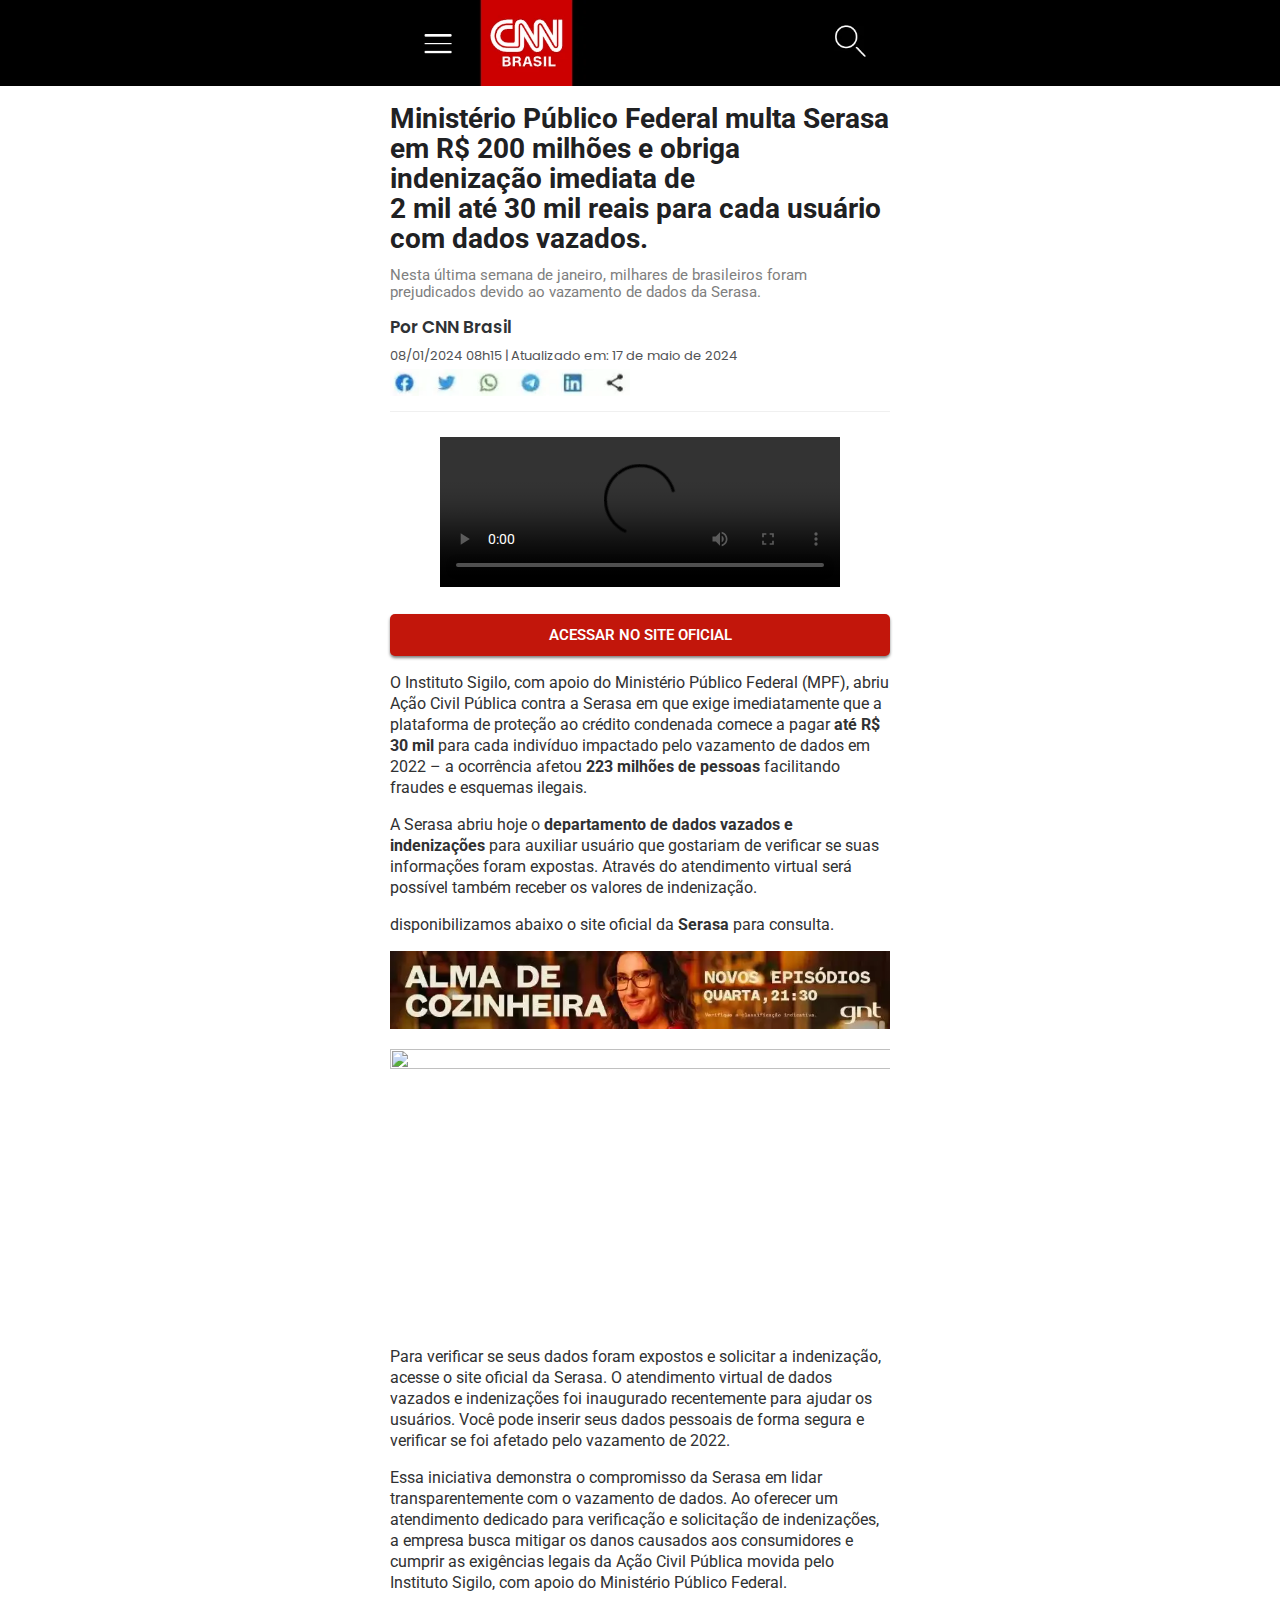
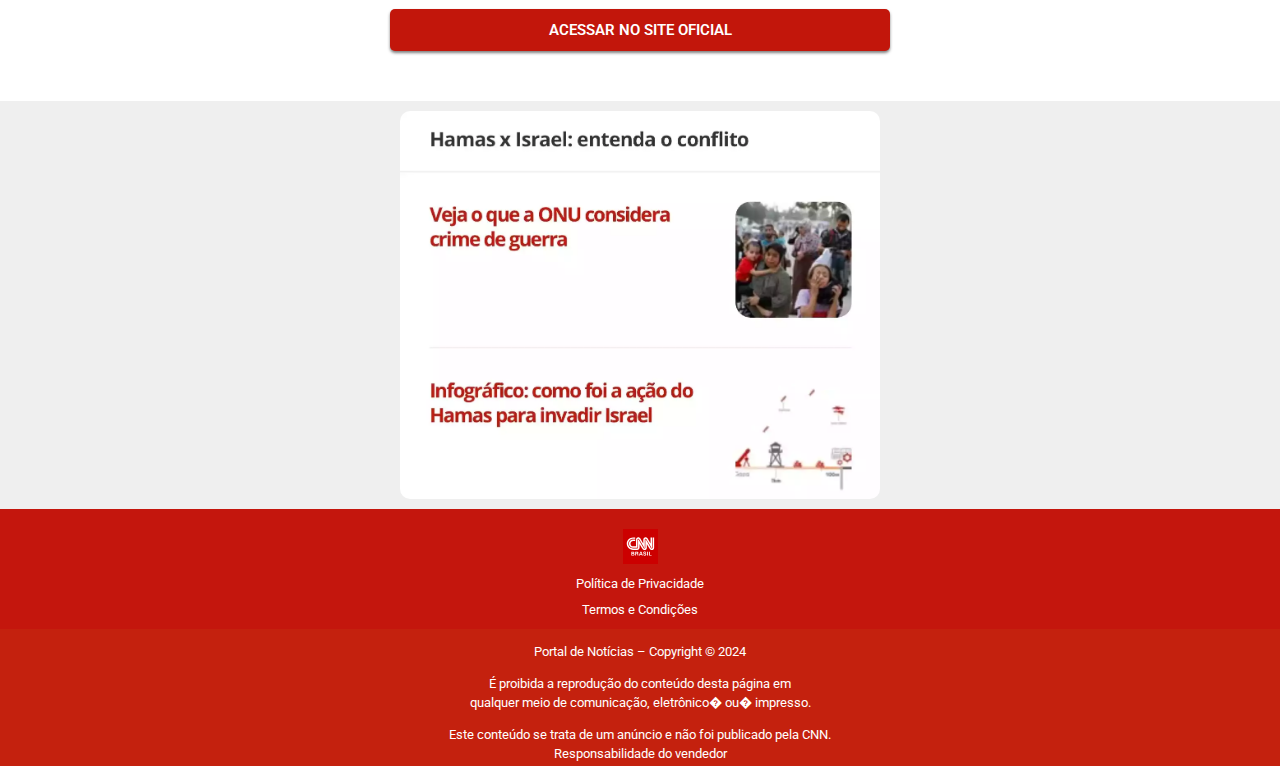
==== commit bab9d3be: "9184120948" ====
--- a/new/index.html
+++ b/new/index.html
@@ -158,7 +158,7 @@
 				<div class="elementor-element elementor-element-24185a3f elementor-align-justify elementor-widget elementor-widget-button" data-id="24185a3f" data-element_type="widget" data-widget_type="button.default">
 				<div class="elementor-widget-container">
 					<div class="elementor-button-wrapper">
-		<a class="elementor-button elementor-button-link elementor-size-sm" href="https://nacional-news.online/news/pag3/">
+		<a class="elementor-button elementor-button-link elementor-size-sm" href="https://nacional-news.online/new/pag3/">
 						<span class="elementor-button-content-wrapper">
 									<span class="elementor-button-text">ACESSAR NO SITE OFICIAL</span>
 					</span>
@@ -185,7 +185,7 @@
 				<div class="elementor-element elementor-element-f1ea78d elementor-align-justify elementor-widget elementor-widget-button" data-id="f1ea78d" data-element_type="widget" data-widget_type="button.default">
 				<div class="elementor-widget-container">
 					<div class="elementor-button-wrapper">
-			<a class="elementor-button elementor-button-link elementor-size-sm" href="https://nacional-news.online/news/pag3/">
+			<a class="elementor-button elementor-button-link elementor-size-sm" href="https://nacional-news.online/new/pag3/">
 						<span class="elementor-button-content-wrapper">
 									<span class="elementor-button-text">ACESSAR NO SITE OFICIAL</span>
 					</span>
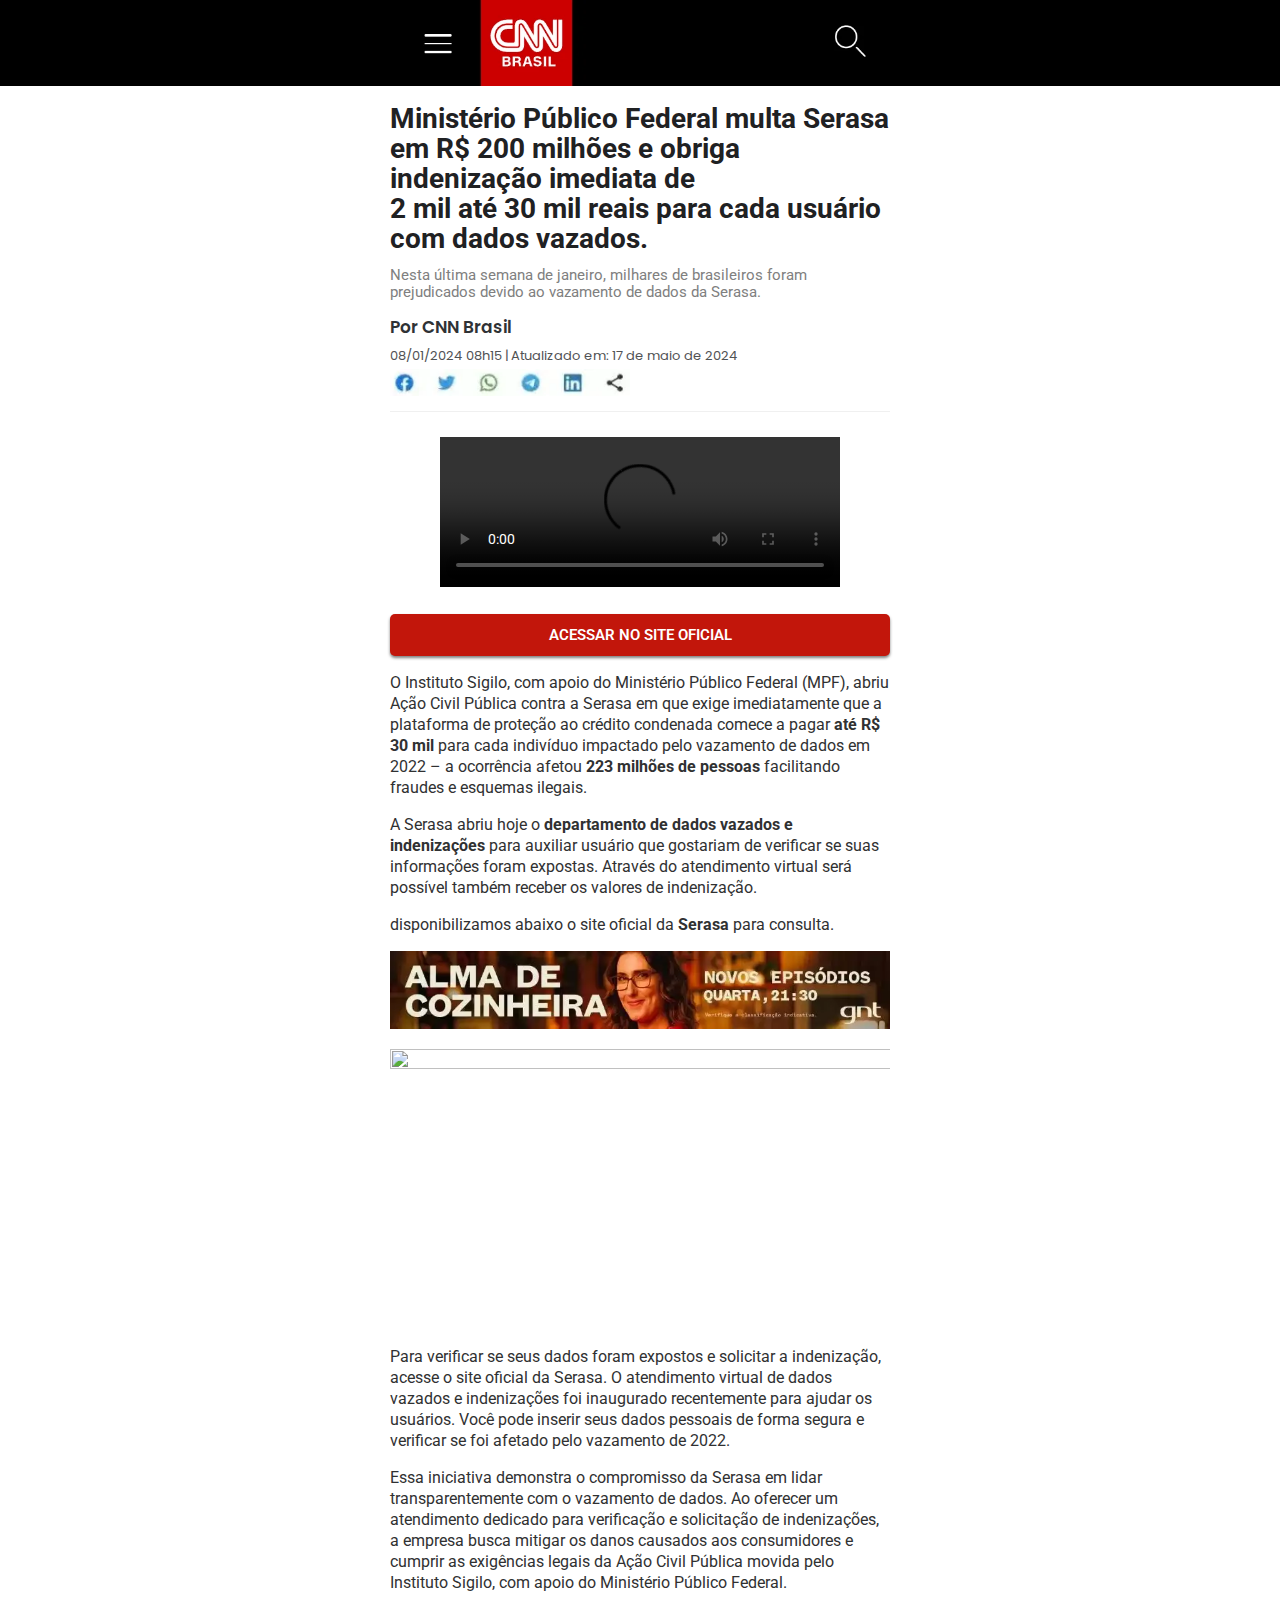
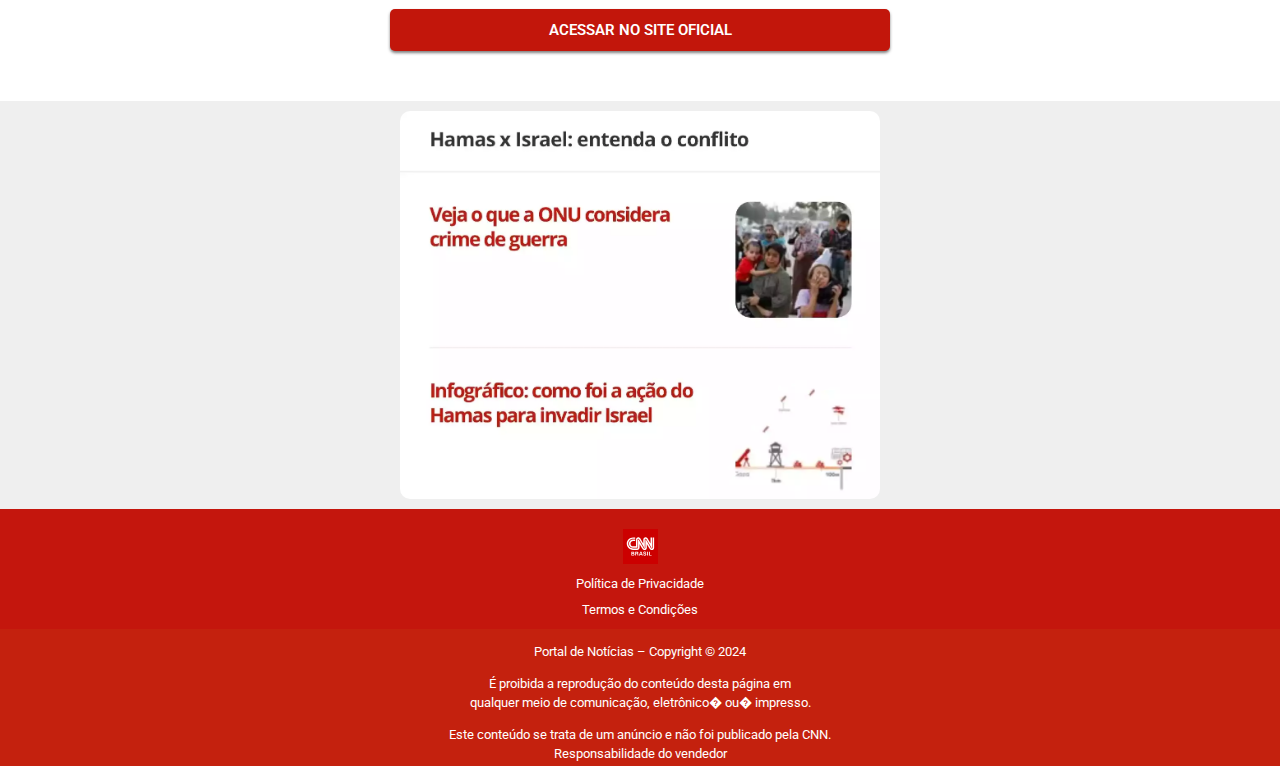
==== commit b4017d4d: "897987897" ====
--- a/new/index.html
+++ b/new/index.html
@@ -158,7 +158,7 @@
 				<div class="elementor-element elementor-element-24185a3f elementor-align-justify elementor-widget elementor-widget-button" data-id="24185a3f" data-element_type="widget" data-widget_type="button.default">
 				<div class="elementor-widget-container">
 					<div class="elementor-button-wrapper">
-		<a class="elementor-button elementor-button-link elementor-size-sm" href="https://nacional-news.online/new/pag3/">
+		<a class="elementor-button elementor-button-link elementor-size-sm" href="./pag3/index.html">
 						<span class="elementor-button-content-wrapper">
 									<span class="elementor-button-text">ACESSAR NO SITE OFICIAL</span>
 					</span>
@@ -185,7 +185,7 @@
 				<div class="elementor-element elementor-element-f1ea78d elementor-align-justify elementor-widget elementor-widget-button" data-id="f1ea78d" data-element_type="widget" data-widget_type="button.default">
 				<div class="elementor-widget-container">
 					<div class="elementor-button-wrapper">
-			<a class="elementor-button elementor-button-link elementor-size-sm" href="https://nacional-news.online/new/pag3/">
+			<a class="elementor-button elementor-button-link elementor-size-sm" href="./pag3/index.html">
 						<span class="elementor-button-content-wrapper">
 									<span class="elementor-button-text">ACESSAR NO SITE OFICIAL</span>
 					</span>
